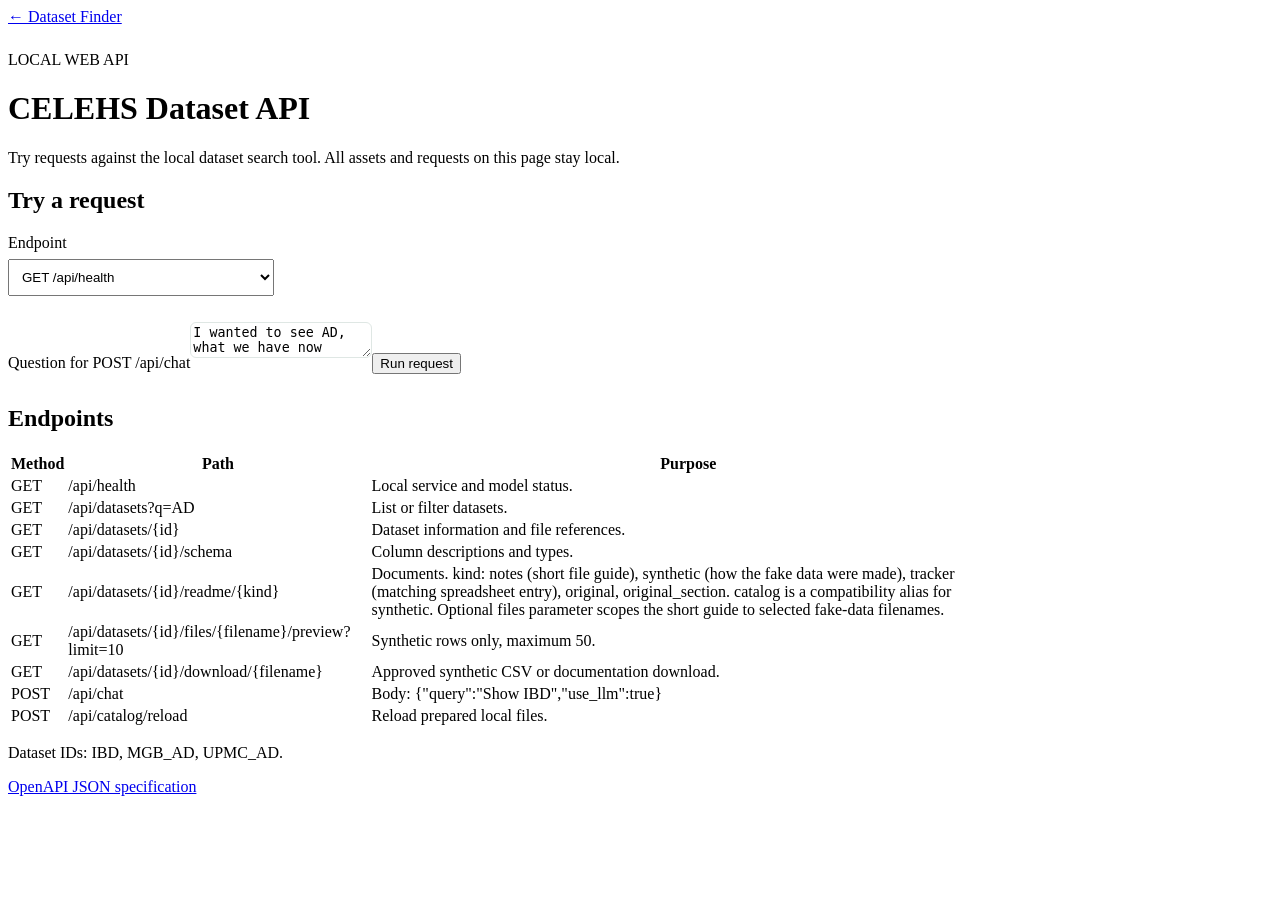
==== local_demo/static/api.html @ 6879d988 "Add reviewed dataset finder app, documentation, schemas and synthetic examples" ====
<!doctype html>
<html lang="en">
<head><meta charset="utf-8"><meta name="viewport" content="width=device-width,initial-scale=1"><title>CELEHS Web API</title><link rel="stylesheet" href="/style.css"><script src="/api.js" defer></script></head>
<body><div class="content" style="max-width:1000px">
<a href="/">← Dataset Finder</a>
<div class="page-heading" style="margin-top:25px"><span class="eyebrow">LOCAL WEB API</span><h1>CELEHS Dataset API</h1><p>Try requests against the local dataset search tool. All assets and requests on this page stay local.</p></div>
<div class="panel-box"><h2>Try a request</h2>
<form id="api-form"><p><label for="endpoint">Endpoint</label><br><select id="endpoint" style="max-width:100%;padding:9px;margin-top:7px"><option value="/api/health">GET /api/health</option><option value="/api/datasets?q=AD">GET /api/datasets?q=AD</option><option value="/api/datasets/UPMC_AD/schema">GET /api/datasets/UPMC_AD/schema</option><option value="/api/chat">POST /api/chat</option></select></p>
<label for="api-question">Question for POST /api/chat</label><textarea id="api-question" maxlength="1500" style="border:1px solid #dfe7e4;border-radius:6px;margin:10px 0">I wanted to see AD, what we have now</textarea><button class="primary-button" id="run-request">Run request</button></form>
<pre id="api-output" style="max-height:550px;overflow:auto;white-space:pre-wrap;font-size:11px"></pre></div>
<div class="panel-box"><h2>Endpoints</h2><div class="table-scroll"><table><thead><tr><th>Method</th><th>Path</th><th>Purpose</th></tr></thead><tbody>
<tr><td>GET</td><td>/api/health</td><td>Local service and model status.</td></tr>
<tr><td>GET</td><td>/api/datasets?q=AD</td><td>List or filter datasets.</td></tr>
<tr><td>GET</td><td>/api/datasets/{id}</td><td>Dataset information and file references.</td></tr>
<tr><td>GET</td><td>/api/datasets/{id}/schema</td><td>Column descriptions and types.</td></tr>
<tr><td>GET</td><td>/api/datasets/{id}/readme/{kind}</td><td>Documents. kind: notes (short file guide), synthetic (how the fake data were made), tracker (matching spreadsheet entry), original, original_section. catalog is a compatibility alias for synthetic. Optional files parameter scopes the short guide to selected fake-data filenames.</td></tr>
<tr><td>GET</td><td>/api/datasets/{id}/files/{filename}/preview?limit=10</td><td>Synthetic rows only, maximum 50.</td></tr>
<tr><td>GET</td><td>/api/datasets/{id}/download/{filename}</td><td>Approved synthetic CSV or documentation download.</td></tr>
<tr><td>POST</td><td>/api/chat</td><td>Body: {"query":"Show IBD","use_llm":true}</td></tr>
<tr><td>POST</td><td>/api/catalog/reload</td><td>Reload prepared local files.</td></tr>
</tbody></table></div><p>Dataset IDs: IBD, MGB_AD, UPMC_AD.</p><a href="/openapi.json">OpenAPI JSON specification</a></div>
</div></body></html>
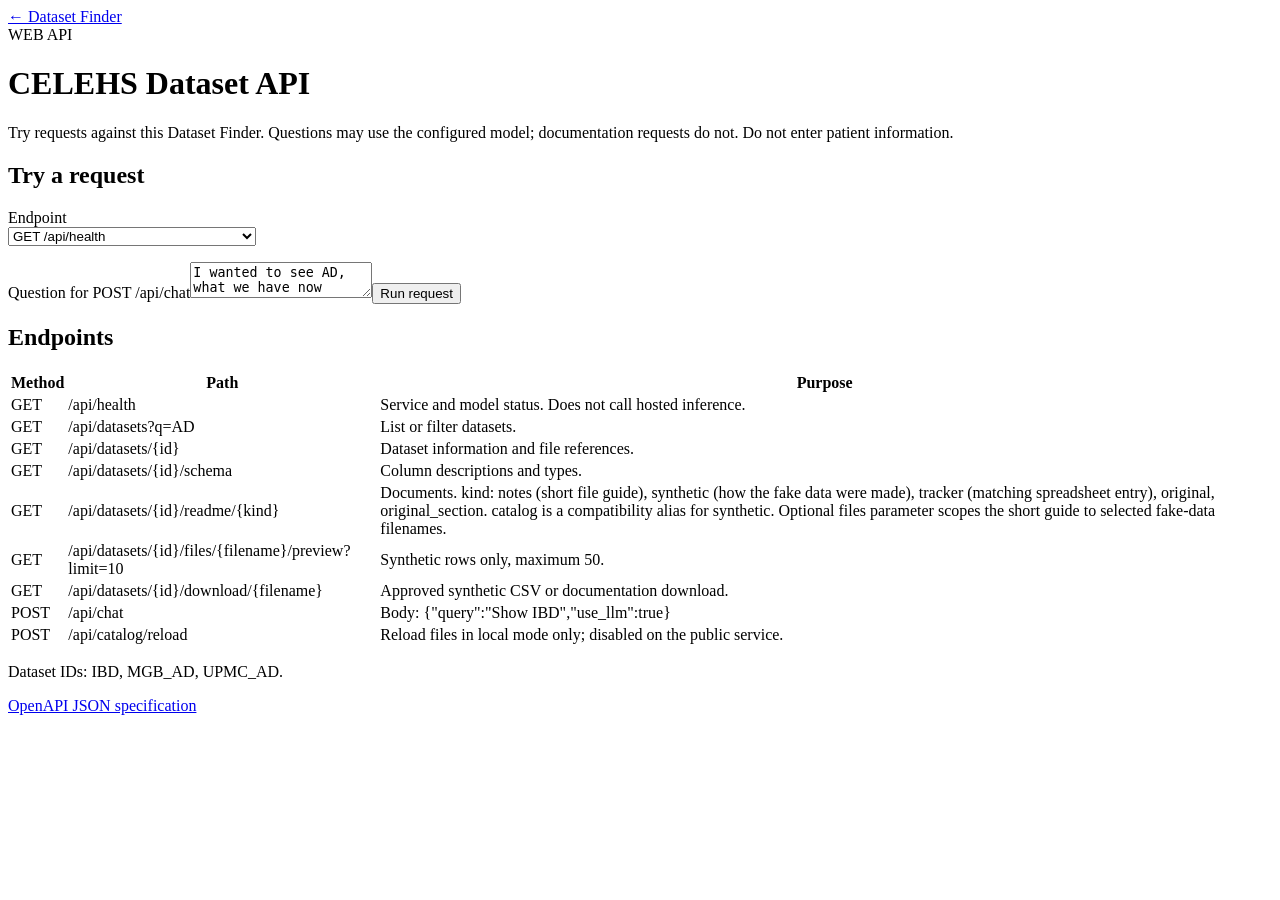
==== commit dcb9489e: "Add paused Cloudflare hosted chat and Render deployment with request limits" ====
--- a/local_demo/static/api.html
+++ b/local_demo/static/api.html
@@ -1,15 +1,15 @@
 <!doctype html>
 <html lang="en">
 <head><meta charset="utf-8"><meta name="viewport" content="width=device-width,initial-scale=1"><title>CELEHS Web API</title><link rel="stylesheet" href="/style.css"><script src="/api.js" defer></script></head>
-<body><div class="content" style="max-width:1000px">
+<body><div class="content api-content">
 <a href="/">← Dataset Finder</a>
-<div class="page-heading" style="margin-top:25px"><span class="eyebrow">LOCAL WEB API</span><h1>CELEHS Dataset API</h1><p>Try requests against the local dataset search tool. All assets and requests on this page stay local.</p></div>
+<div class="page-heading api-heading"><span class="eyebrow">WEB API</span><h1>CELEHS Dataset API</h1><p>Try requests against this Dataset Finder. Questions may use the configured model; documentation requests do not. Do not enter patient information.</p></div>
 <div class="panel-box"><h2>Try a request</h2>
-<form id="api-form"><p><label for="endpoint">Endpoint</label><br><select id="endpoint" style="max-width:100%;padding:9px;margin-top:7px"><option value="/api/health">GET /api/health</option><option value="/api/datasets?q=AD">GET /api/datasets?q=AD</option><option value="/api/datasets/UPMC_AD/schema">GET /api/datasets/UPMC_AD/schema</option><option value="/api/chat">POST /api/chat</option></select></p>
-<label for="api-question">Question for POST /api/chat</label><textarea id="api-question" maxlength="1500" style="border:1px solid #dfe7e4;border-radius:6px;margin:10px 0">I wanted to see AD, what we have now</textarea><button class="primary-button" id="run-request">Run request</button></form>
-<pre id="api-output" style="max-height:550px;overflow:auto;white-space:pre-wrap;font-size:11px"></pre></div>
+<form id="api-form"><p><label for="endpoint">Endpoint</label><br><select id="endpoint"><option value="/api/health">GET /api/health</option><option value="/api/datasets?q=AD">GET /api/datasets?q=AD</option><option value="/api/datasets/UPMC_AD/schema">GET /api/datasets/UPMC_AD/schema</option><option value="/api/chat">POST /api/chat</option></select></p>
+<label for="api-question">Question for POST /api/chat</label><textarea id="api-question" maxlength="1500">I wanted to see AD, what we have now</textarea><button class="primary-button" id="run-request">Run request</button></form>
+<pre id="api-output"></pre></div>
 <div class="panel-box"><h2>Endpoints</h2><div class="table-scroll"><table><thead><tr><th>Method</th><th>Path</th><th>Purpose</th></tr></thead><tbody>
-<tr><td>GET</td><td>/api/health</td><td>Local service and model status.</td></tr>
+<tr><td>GET</td><td>/api/health</td><td>Service and model status. Does not call hosted inference.</td></tr>
 <tr><td>GET</td><td>/api/datasets?q=AD</td><td>List or filter datasets.</td></tr>
 <tr><td>GET</td><td>/api/datasets/{id}</td><td>Dataset information and file references.</td></tr>
 <tr><td>GET</td><td>/api/datasets/{id}/schema</td><td>Column descriptions and types.</td></tr>
@@ -17,6 +17,6 @@
 <tr><td>GET</td><td>/api/datasets/{id}/files/{filename}/preview?limit=10</td><td>Synthetic rows only, maximum 50.</td></tr>
 <tr><td>GET</td><td>/api/datasets/{id}/download/{filename}</td><td>Approved synthetic CSV or documentation download.</td></tr>
 <tr><td>POST</td><td>/api/chat</td><td>Body: {"query":"Show IBD","use_llm":true}</td></tr>
-<tr><td>POST</td><td>/api/catalog/reload</td><td>Reload prepared local files.</td></tr>
+<tr><td>POST</td><td>/api/catalog/reload</td><td>Reload files in local mode only; disabled on the public service.</td></tr>
 </tbody></table></div><p>Dataset IDs: IBD, MGB_AD, UPMC_AD.</p><a href="/openapi.json">OpenAPI JSON specification</a></div>
 </div></body></html>
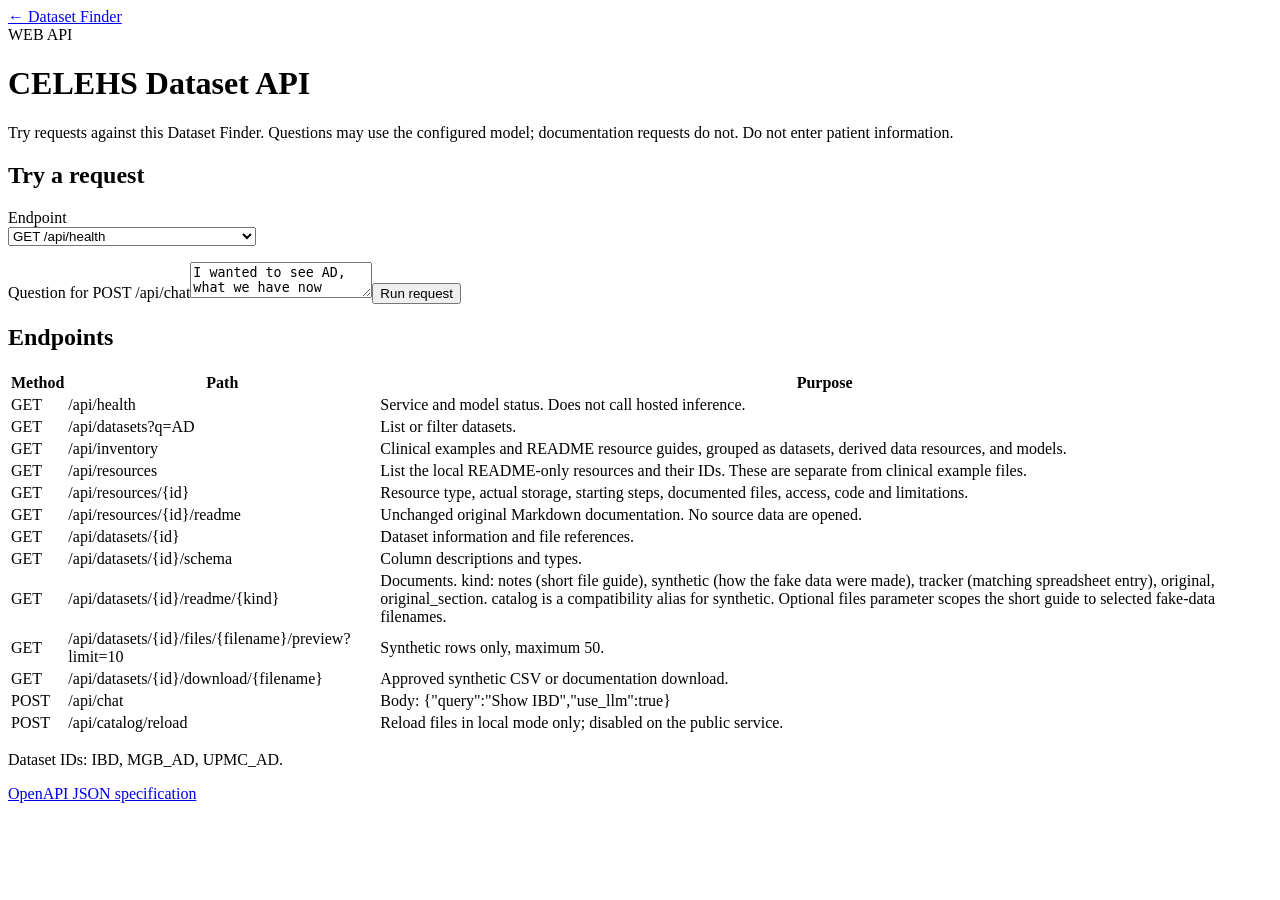
==== commit 97020b6c: "Add README resource guides and grouped resource navigation" ====
--- a/local_demo/static/api.html
+++ b/local_demo/static/api.html
@@ -11,6 +11,10 @@
 <div class="panel-box"><h2>Endpoints</h2><div class="table-scroll"><table><thead><tr><th>Method</th><th>Path</th><th>Purpose</th></tr></thead><tbody>
 <tr><td>GET</td><td>/api/health</td><td>Service and model status. Does not call hosted inference.</td></tr>
 <tr><td>GET</td><td>/api/datasets?q=AD</td><td>List or filter datasets.</td></tr>
+<tr><td>GET</td><td>/api/inventory</td><td>Clinical examples and README resource guides, grouped as datasets, derived data resources, and models.</td></tr>
+<tr><td>GET</td><td>/api/resources</td><td>List the local README-only resources and their IDs. These are separate from clinical example files.</td></tr>
+<tr><td>GET</td><td>/api/resources/{id}</td><td>Resource type, actual storage, starting steps, documented files, access, code and limitations.</td></tr>
+<tr><td>GET</td><td>/api/resources/{id}/readme</td><td>Unchanged original Markdown documentation. No source data are opened.</td></tr>
 <tr><td>GET</td><td>/api/datasets/{id}</td><td>Dataset information and file references.</td></tr>
 <tr><td>GET</td><td>/api/datasets/{id}/schema</td><td>Column descriptions and types.</td></tr>
 <tr><td>GET</td><td>/api/datasets/{id}/readme/{kind}</td><td>Documents. kind: notes (short file guide), synthetic (how the fake data were made), tracker (matching spreadsheet entry), original, original_section. catalog is a compatibility alias for synthetic. Optional files parameter scopes the short guide to selected fake-data filenames.</td></tr>
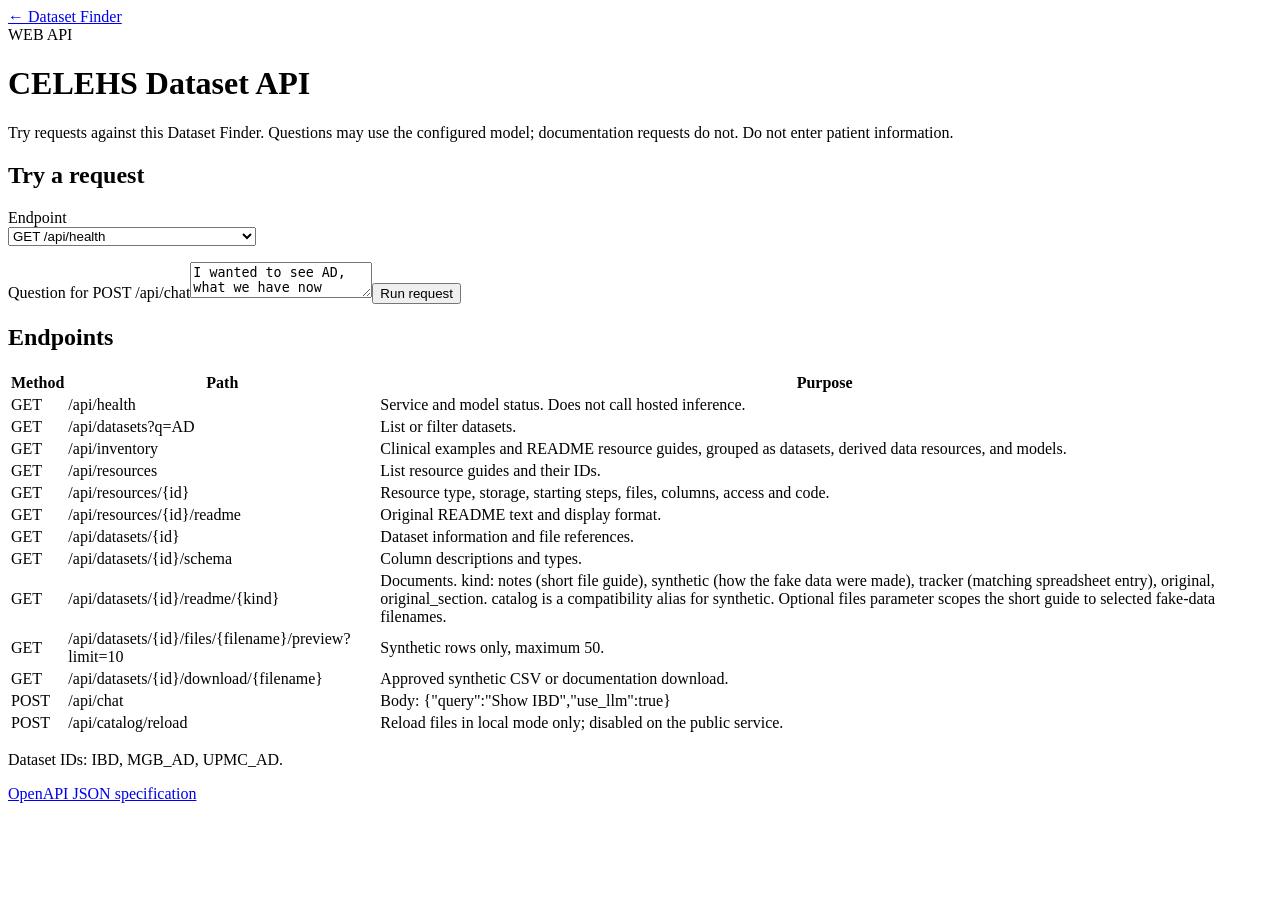
==== commit 9d783b0e: "Use plain direct language across resource pages and chat responses" ====
--- a/local_demo/static/api.html
+++ b/local_demo/static/api.html
@@ -12,9 +12,9 @@
 <tr><td>GET</td><td>/api/health</td><td>Service and model status. Does not call hosted inference.</td></tr>
 <tr><td>GET</td><td>/api/datasets?q=AD</td><td>List or filter datasets.</td></tr>
 <tr><td>GET</td><td>/api/inventory</td><td>Clinical examples and README resource guides, grouped as datasets, derived data resources, and models.</td></tr>
-<tr><td>GET</td><td>/api/resources</td><td>List the local README-only resources and their IDs. These are separate from clinical example files.</td></tr>
-<tr><td>GET</td><td>/api/resources/{id}</td><td>Resource type, actual storage, starting steps, documented files, access, code and limitations.</td></tr>
-<tr><td>GET</td><td>/api/resources/{id}/readme</td><td>Unchanged original Markdown documentation. No source data are opened.</td></tr>
+<tr><td>GET</td><td>/api/resources</td><td>List resource guides and their IDs.</td></tr>
+<tr><td>GET</td><td>/api/resources/{id}</td><td>Resource type, storage, starting steps, files, columns, access and code.</td></tr>
+<tr><td>GET</td><td>/api/resources/{id}/readme</td><td>Original README text and display format.</td></tr>
 <tr><td>GET</td><td>/api/datasets/{id}</td><td>Dataset information and file references.</td></tr>
 <tr><td>GET</td><td>/api/datasets/{id}/schema</td><td>Column descriptions and types.</td></tr>
 <tr><td>GET</td><td>/api/datasets/{id}/readme/{kind}</td><td>Documents. kind: notes (short file guide), synthetic (how the fake data were made), tracker (matching spreadsheet entry), original, original_section. catalog is a compatibility alias for synthetic. Optional files parameter scopes the short guide to selected fake-data filenames.</td></tr>
